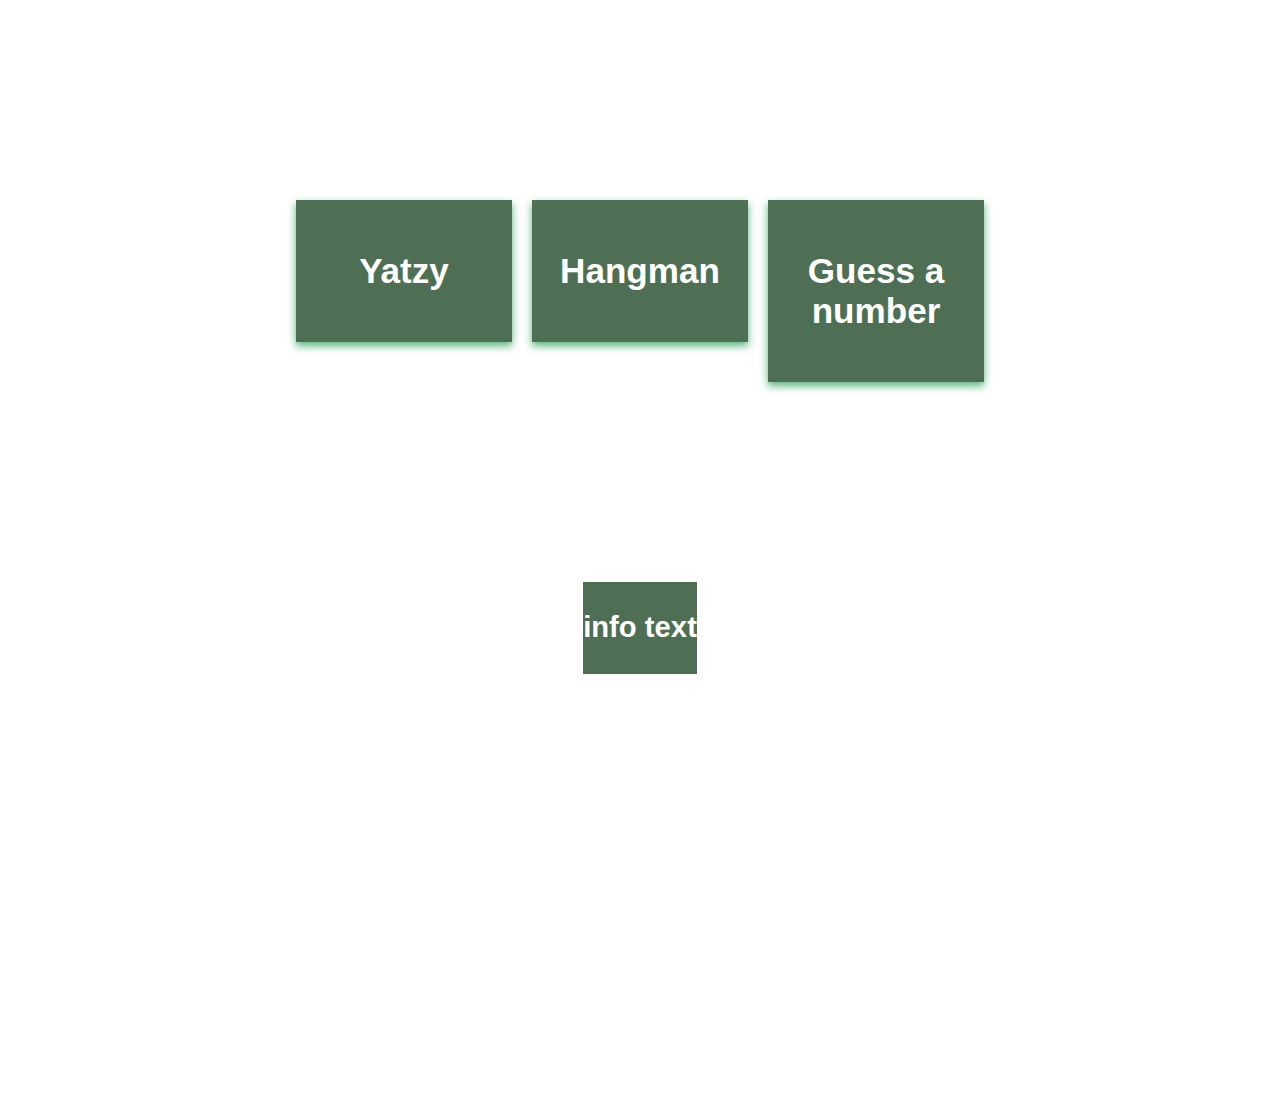
==== index.html @ e4d983f5 "tilføjelse html og css" ====
<!DOCTYPE html>
<html lang="en">
<head>
    <meta charset="UTF-8">
    <meta name="viewport" content="width=device-width, initial-scale=1.0">
    <title>Document</title>
    <link rel="stylesheet" href="style.css">
</head>
<body>
    <main>
        <div class="row">
            <div class="column">
                <div class="card">
                <h3>Yatzy</h3>
                </div>
            </div>
            
            <div class="column">
                <div class="card">
                <h3>Hangman</h3>
                </div>
            </div>
            
            <div class="column">
                <div class="card">
                <h3>Guess a number</h3>
                </div>
            </div>
        </div>
        <div class="row">
            <div class="bard">                
            <h3>info text</h3>
            </div>
        </div>
    
    </main>
</body>
</html>
---- style.css ----
body {
    font-family: Arial, Helvetica, sans-serif;
    opacity: 0.7;
    height: 100vh;    
    background-image: url("http://s1.picswalls.com/wallpapers/2014/02/08/autumn-wallpapers_063027581_28.jpg");
    background-size: cover;
    background-position: center;
    background-attachment: fixed;
  }
  
  /* Float four columns side by side */
  .column {
    float: left;
    width: 25%;
    padding: 0 10px;
  }
  
  /* Remove extra left and right margins, due to padding */
  .row {
    margin: 200px;  
    display: flex;
    justify-content: center;
  }
  
  /* Clear floats after the columns */
  .row:after {
    content: "";
    display: table;
    clear: both;
  }
    
  /* Style the counter cards */
  .card {
    box-shadow: 0 4px 8px 0 rgba(8, 145, 61, 0.959);
    padding: 16px;
    text-align: center;
    color: white;
    background-color: #05330d;
    font-size: 30px;
  }

  /* Style the bard */

.bard {
  background-color: #05330d;
  color: white;
  font-size: 25px;
}
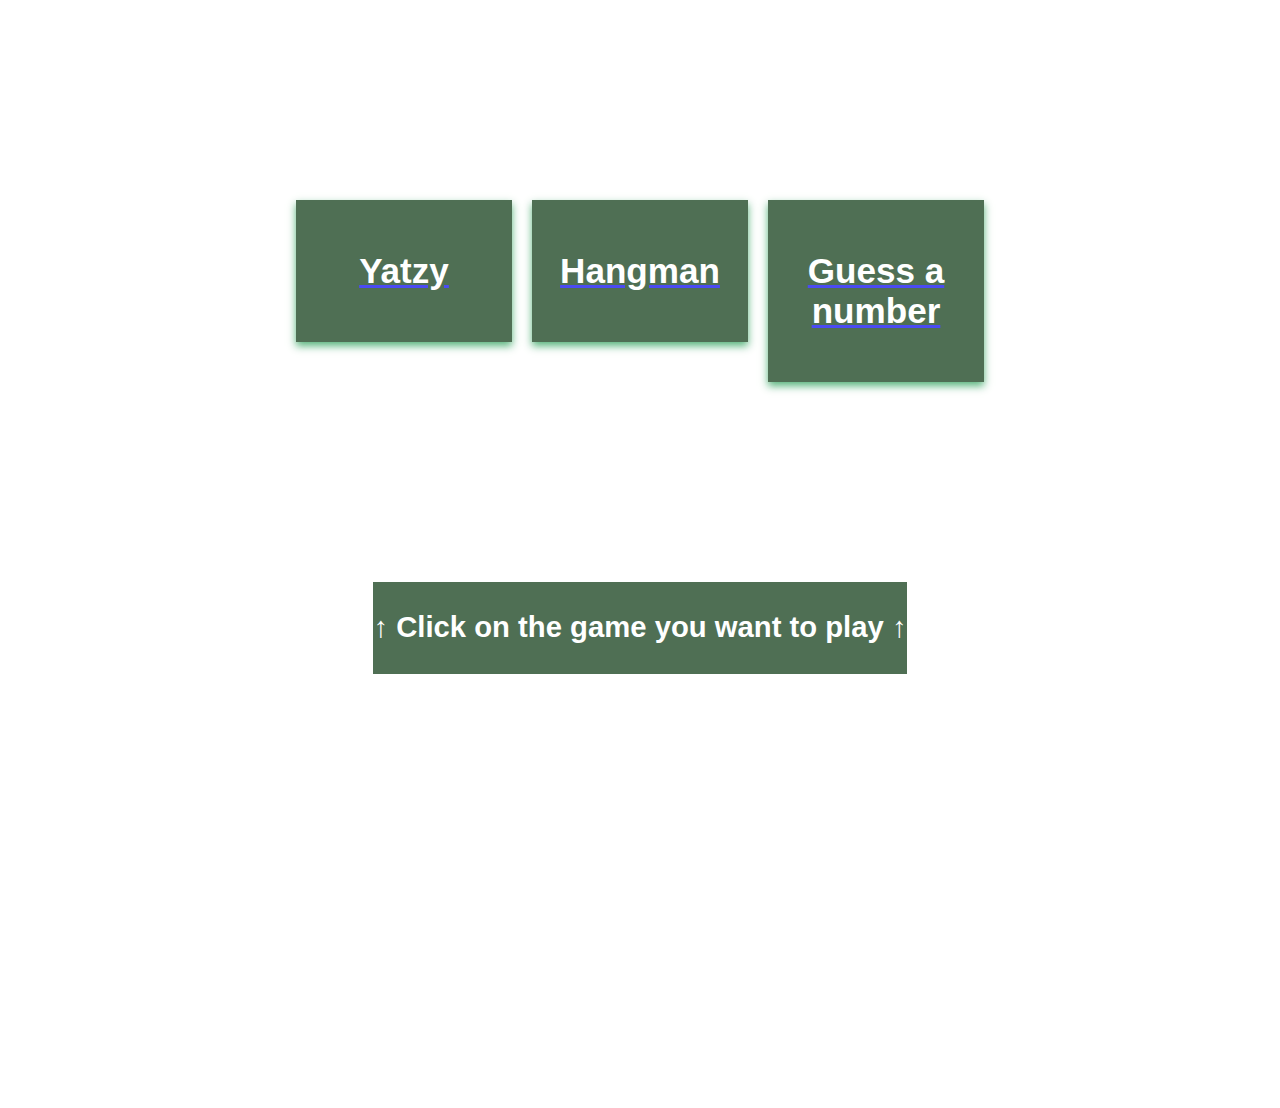
==== commit c351f755: "Forside update" ====
--- a/index.html
+++ b/index.html
@@ -3,33 +3,40 @@
 <head>
     <meta charset="UTF-8">
     <meta name="viewport" content="width=device-width, initial-scale=1.0">
-    <title>Document</title>
+    <title>Our JS games</title>
     <link rel="stylesheet" href="style.css">
 </head>
 <body>
     <main>
         <div class="row">
             <div class="column">
+                <a href="Yatzy/testyatzy.html">
                 <div class="card">
                 <h3>Yatzy</h3>
                 </div>
+                </a>
             </div>
             
             <div class="column">
+                <a href="Hangman/index.html">
                 <div class="card">
                 <h3>Hangman</h3>
                 </div>
+                </a>
             </div>
             
             <div class="column">
+                <a href="numbergame/numbergame.html">
                 <div class="card">
                 <h3>Guess a number</h3>
                 </div>
+                </a>
             </div>
         </div>
+        
         <div class="row">
             <div class="bard">                
-            <h3>info text</h3>
+            <h3>↑ Click on the game you want to play ↑</h3>
             </div>
         </div>
     
--- a/style.css
+++ b/style.css
@@ -8,6 +8,7 @@
     background-position: center;
     background-attachment: fixed;
   }
+
   
   /* Float four columns side by side */
   .column {
